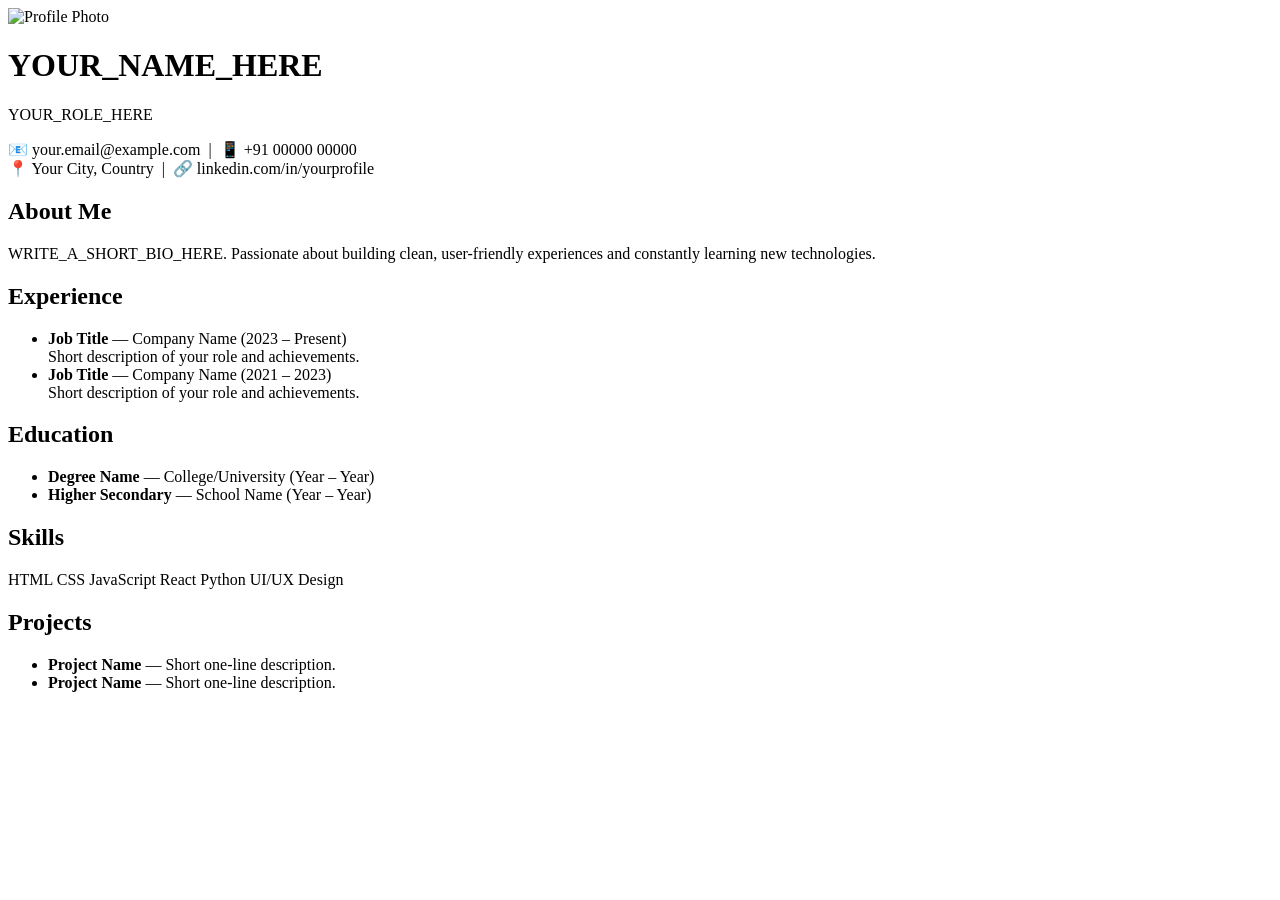
==== index.html @ b7de3bbd "Create index.html" ====
<!DOCTYPE html>
<html lang="en">
<head>
  <meta charset="UTF-8" />
  <meta name="viewport" content="width=device-width, initial-scale=1.0"/>
  <title>My Resume</title>

  <!-- 🔗 Link to the external stylesheet -->
  <link rel="stylesheet" href="stylesheet.css" />
</head>
<body>

  <div class="card">

    <!-- ===== HEADER / PROFILE ===== -->
    <div class="header">
      <!-- 🔽 PASTE YOUR PHOTO URL BELOW -->
      <img
        class="photo"
        src="YOUR_PHOTO_URL_HERE"
        alt="Profile Photo"
      />

      <div class="header-text">
        <!-- 🔽 YOUR NAME -->
        <h1>YOUR_NAME_HERE</h1>
        <!-- 🔽 YOUR ROLE / TITLE -->
        <p class="role">YOUR_ROLE_HERE</p>
        <!-- 🔽 YOUR CONTACT INFO -->
        <p class="contact">
          📧 your.email@example.com &nbsp;|&nbsp; 📱 +91 00000 00000<br/>
          📍 Your City, Country &nbsp;|&nbsp; 🔗 linkedin.com/in/yourprofile
        </p>
      </div>
    </div>

    <!-- ===== ABOUT ===== -->
    <section>
      <h2>About Me</h2>
      <p>
        WRITE_A_SHORT_BIO_HERE. Passionate about building clean, user-friendly
        experiences and constantly learning new technologies.
      </p>
    </section>

    <!-- ===== EXPERIENCE ===== -->
    <section>
      <h2>Experience</h2>
      <ul>
        <li><strong>Job Title</strong> — Company Name (2023 – Present)<br/>
          Short description of your role and achievements.</li>
        <li><strong>Job Title</strong> — Company Name (2021 – 2023)<br/>
          Short description of your role and achievements.</li>
      </ul>
    </section>

    <!-- ===== EDUCATION ===== -->
    <section>
      <h2>Education</h2>
      <ul>
        <li><strong>Degree Name</strong> — College/University (Year – Year)</li>
        <li><strong>Higher Secondary</strong> — School Name (Year – Year)</li>
      </ul>
    </section>

    <!-- ===== SKILLS ===== -->
    <section>
      <h2>Skills</h2>
      <div class="skills">
        <span class="skill">HTML</span>
        <span class="skill">CSS</span>
        <span class="skill">JavaScript</span>
        <span class="skill">React</span>
        <span class="skill">Python</span>
        <span class="skill">UI/UX Design</span>
        <!-- 🔽 Add or remove skill pills as you like -->
      </div>
    </section>

    <!-- ===== PROJECTS ===== -->
    <section>
      <h2>Projects</h2>
      <ul>
        <li><strong>Project Name</strong> — Short one-line description.</li>
        <li><strong>Project Name</strong> — Short one-line description.</li>
      </ul>
    </section>

  </div>

</body>
</html>
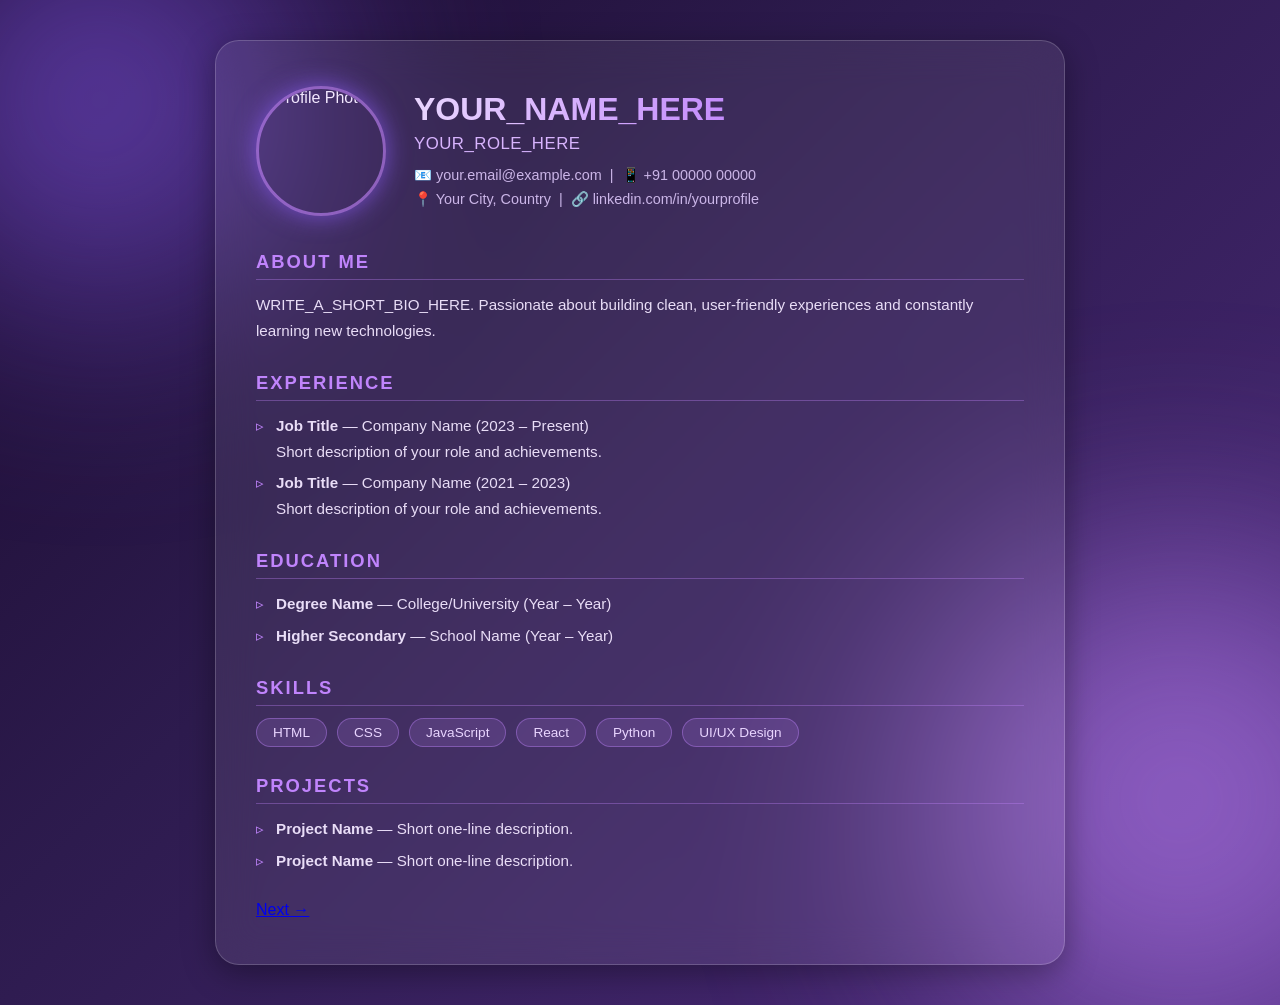
==== commit eac17ba5: "Update index.html" ====
--- a/index.html
+++ b/index.html
@@ -86,7 +86,12 @@
       </ul>
     </section>
 
+    <!-- ===== FINAL BUTTON → REDIRECT TO pio.html ===== -->
+    <div class="next-btn-wrapper">
+      <a href="pio.html" class="next-btn">Next →</a>
+    </div>
+
   </div>
 
 </body>
-</html>
+</html>
--- a/stylesheet.css
+++ b/stylesheet.css
@@ -0,0 +1,174 @@
+* {
+  margin: 0;
+  padding: 0;
+  box-sizing: border-box;
+  font-family: 'Segoe UI', Tahoma, sans-serif;
+}
+
+body {
+  min-height: 100vh;
+  display: flex;
+  justify-content: center;
+  align-items: center;
+  padding: 40px 20px;
+  background: linear-gradient(135deg, #1a0b2e 0%, #2d1b4e 40%, #4b2a7a 100%);
+  position: relative;
+  overflow-x: hidden;
+}
+
+/* Decorative glowing blobs */
+body::before,
+body::after {
+  content: "";
+  position: fixed;
+  border-radius: 50%;
+  filter: blur(120px);
+  opacity: 0.6;
+  z-index: 0;
+}
+body::before {
+  width: 400px;
+  height: 400px;
+  background: #8b5cf6;
+  top: -100px;
+  left: -100px;
+}
+body::after {
+  width: 500px;
+  height: 500px;
+  background: #c084fc;
+  bottom: -150px;
+  right: -150px;
+}
+
+/* Glass card */
+.card {
+  position: relative;
+  z-index: 1;
+  width: 100%;
+  max-width: 850px;
+  padding: 45px 40px;
+  border-radius: 24px;
+  background: rgba(255, 255, 255, 0.08);
+  backdrop-filter: blur(20px);
+  -webkit-backdrop-filter: blur(20px);
+  border: 1px solid rgba(255, 255, 255, 0.18);
+  box-shadow: 0 8px 32px rgba(0, 0, 0, 0.35);
+  color: #f3e8ff;
+}
+
+/* Header / profile row */
+.header {
+  display: flex;
+  align-items: center;
+  gap: 28px;
+  margin-bottom: 35px;
+  flex-wrap: wrap;
+}
+
+.photo {
+  width: 130px;
+  height: 130px;
+  border-radius: 50%;
+  object-fit: cover;
+  border: 3px solid rgba(196, 132, 252, 0.6);
+  box-shadow: 0 0 25px rgba(139, 92, 246, 0.7);
+  flex-shrink: 0;
+}
+
+.header-text h1 {
+  font-size: 2rem;
+  background: linear-gradient(90deg, #e9d5ff, #c084fc);
+  -webkit-background-clip: text;
+  background-clip: text;
+  color: transparent;
+  margin-bottom: 6px;
+}
+
+.header-text .role {
+  font-size: 1.05rem;
+  color: #d8b4fe;
+  letter-spacing: 0.5px;
+}
+
+.header-text .contact {
+  margin-top: 10px;
+  font-size: 0.9rem;
+  color: #cbb6e8;
+  line-height: 1.6;
+}
+
+/* Sections */
+section {
+  margin-bottom: 28px;
+}
+
+section h2 {
+  font-size: 1.15rem;
+  text-transform: uppercase;
+  letter-spacing: 2px;
+  color: #c084fc;
+  margin-bottom: 12px;
+  padding-bottom: 6px;
+  border-bottom: 1px solid rgba(196, 132, 252, 0.35);
+}
+
+section p,
+section li {
+  font-size: 0.95rem;
+  line-height: 1.7;
+  color: #e9ddf7;
+}
+
+ul {
+  list-style: none;
+}
+
+ul li {
+  padding-left: 20px;
+  position: relative;
+  margin-bottom: 6px;
+}
+
+ul li::before {
+  content: "▹";
+  position: absolute;
+  left: 0;
+  color: #c084fc;
+}
+
+/* Skill pills */
+.skills {
+  display: flex;
+  flex-wrap: wrap;
+  gap: 10px;
+}
+
+.skill {
+  padding: 6px 16px;
+  border-radius: 999px;
+  font-size: 0.85rem;
+  background: rgba(192, 132, 252, 0.15);
+  border: 1px solid rgba(192, 132, 252, 0.4);
+  color: #e9d5ff;
+  transition: 0.25s;
+}
+
+.skill:hover {
+  background: rgba(192, 132, 252, 0.35);
+  transform: translateY(-2px);
+}
+
+/* Responsive */
+@media (max-width: 600px) {
+  .header {
+    flex-direction: column;
+    text-align: center;
+  }
+  .card {
+    padding: 30px 22px;
+  }
+  .header-text h1 {
+    font-size: 1.6rem;
+  }
+}
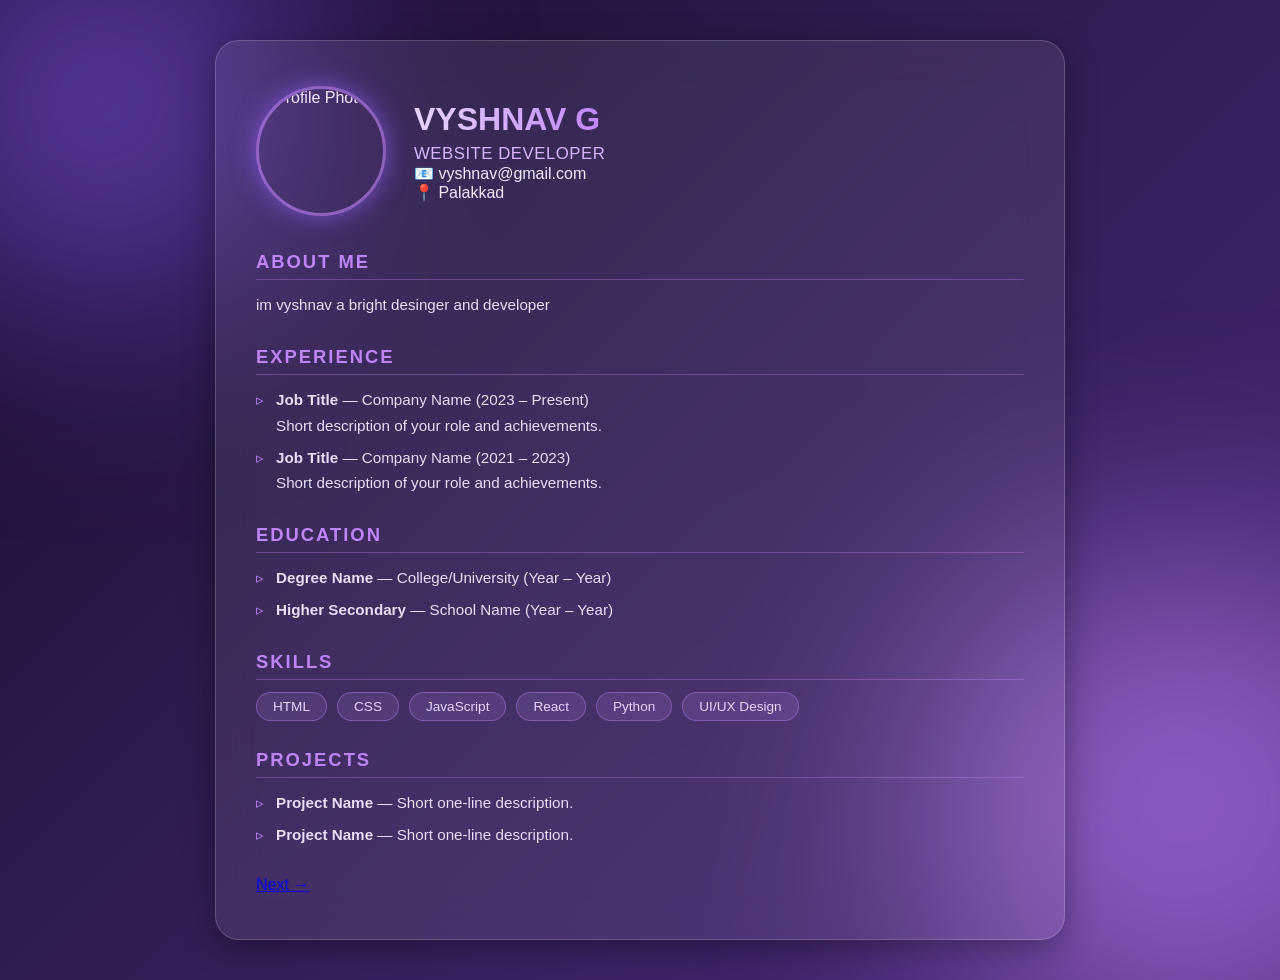
==== commit 32654d55: "Update index.html" ====
--- a/index.html
+++ b/index.html
@@ -17,19 +17,19 @@
       <!-- 🔽 PASTE YOUR PHOTO URL BELOW -->
       <img
         class="photo"
-        src="YOUR_PHOTO_URL_HERE"
+        src="https://drive.google.com/file/d/1mXVcuSct2Ed4t_TnLFobNiH2fI9duEDP/view?usp=drivesdk"
         alt="Profile Photo"
       />
 
       <div class="header-text">
         <!-- 🔽 YOUR NAME -->
-        <h1>YOUR_NAME_HERE</h1>
+        <h1>VYSHNAV G </h1>
         <!-- 🔽 YOUR ROLE / TITLE -->
-        <p class="role">YOUR_ROLE_HERE</p>
+        <p class="role">WEBSITE DEVELOPER</p>
         <!-- 🔽 YOUR CONTACT INFO -->
-        <p class="contact">
-          📧 your.email@example.com &nbsp;|&nbsp; 📱 +91 00000 00000<br/>
-          📍 Your City, Country &nbsp;|&nbsp; 🔗 linkedin.com/in/yourprofile
+        <p class="9562413866">
+          📧 vyshnav@gmail.com<br/>
+          📍 Palakkad 
         </p>
       </div>
     </div>
@@ -38,9 +38,7 @@
     <section>
       <h2>About Me</h2>
       <p>
-        WRITE_A_SHORT_BIO_HERE. Passionate about building clean, user-friendly
-        experiences and constantly learning new technologies.
-      </p>
+        im vyshnav a bright desinger and developer  </p>
     </section>
 
     <!-- ===== EXPERIENCE ===== -->
